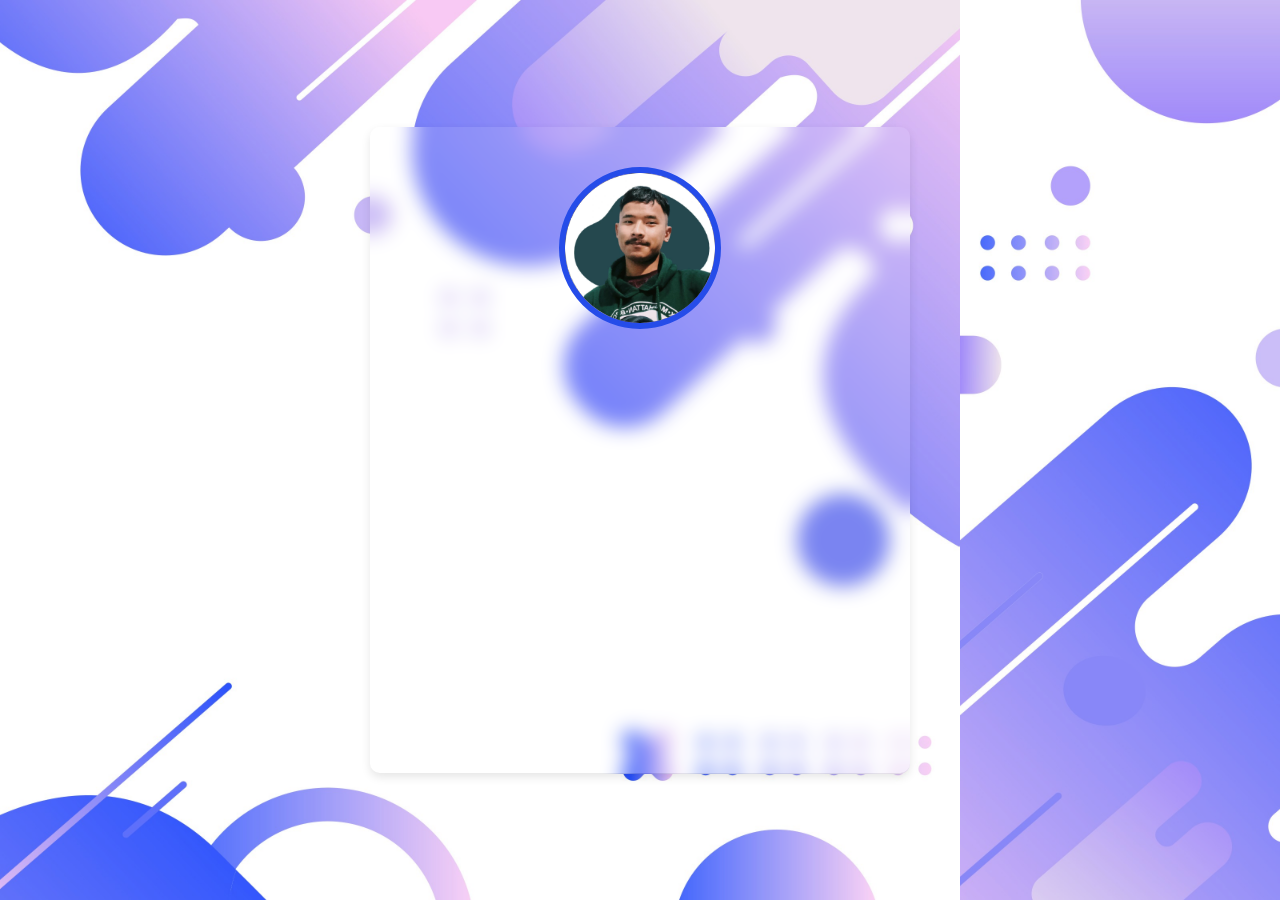
==== Entrance.html @ b1fc94ee "Add files via upload" ====
<!DOCTYPE html>
<html lang="en">

<head>
    <meta charset="UTF-8">
    <meta name="viewport" content="width=device-width, initial-scale=1.0">
    <title>Portfolio Entrance</title>
    <link rel="stylesheet" href="/style.css">
    <link href="https://cdnjs.cloudflare.com/ajax/libs/font-awesome/6.0.0-beta3/css/all.min.css" rel="stylesheet">
    <link rel="preconnect" href="https://fonts.googleapis.com">
    <link rel="preconnect" href="https://fonts.gstatic.com" crossorigin>
    <link href="https://fonts.googleapis.com/css2?family=Doto:wght,ROND@900,100&display=swap" rel="stylesheet">
</head>

<body>
    <div class="bg"></div>
    <div class="bg bg2"></div>
    <div class="bg bg3"></div>
    <div class="container">
        <div class="profile">
            <img src="/1719764957741.jpg" alt="Profile Picture" class="profile-pic">
            <h1 class="fade-in doto">Ankur Rabha</h1>
            <p id="title" class="fade-in">Welcome to my portfolio! Explore my work and connect with me.</p>
        </div>
        <div class="links">
            <div class="social-links fade-in">
                <a href="https://www.behance.net/ankurrabha2" target="_blank"><i class="fa-brands fa-behance"
                        alt="behance"></i></a>
                <a href="https://www.instagram.com/ankursdesigns/" target="_blank"><i class="fa-brands fa-instagram"
                        alt="instagram"></i></a>
                <a href="https://www.linkedin.com/in/ankur-rabha-555519225/" target="_blank"><i
                        class="fa-brands fa-linkedin-in" alt="LinkedIn"></i></a>
                <a href="https://x.com/ankurrabha113" target="_blank"><i class="fa-brands fa-twitter"
                        alt="Twitter"></i></a>
                <a href="https://www.facebook.com/profile.php?id=61554918422449" target="_blank"><i
                        class="fa-brands fa-facebook-f" alt="Facebook"></i></a>
            </div>
            <div class="others fade-in">
                <h3>My Web Apps</h3>
                <a href="https://ankurabha369.github.io/daily-quote-project-/" target="_blank"><i
                        class="fa-solid fa-quote-left" id="one"></i></a>
                <a href="" id="commingsoon"><i class="fa-solid fa-location-crosshairs"></i></a>
                <a href="" id="commingsoon"><i class="fa-solid fa-book"></i></i></a>
            </div>
            <a href="#projects" class="button fade-in">My Design Portfolio</a>

        </div>
    </div>
    <script src="/script.js"></script>
</body>

</html>
---- style.css ----
/* google fonts */
.doto{
  font-family: 'doto', sans-serif;
  font-size: 2rem;
}
#title{
font-family: Georgia, 'Times New Roman', Times, serif;
}


/* styles.css */

body {
    margin: 0;
    padding: 0;
    font-family: Arial, sans-serif;
    /* background-image:url("/1.jpg"); */
    background-size: auto;
    color: #0033ff;
    display: flex;
    justify-content: center;
    align-items: center;
    height: 100vh;
    overflow: hidden;
  }
  
  
  .container {
    text-align: center;
    background: rgba(255, 255, 255, 0.1); /* White with transparency */
    backdrop-filter: blur(10px); /* Apply blur effect */
    border-radius: 10px;
    box-shadow: 0 4px 10px rgba(0, 0, 0, 0.1);
    padding: 20px;
    width: 80%;
    margin: 10vmin;
    max-width: 500px;
    opacity: 0;
    transform: scale(0.9);
    transition: all 1s ease-out;
  }
  
  .container.visible {
    opacity: 1;
    transform: scale(1);
  }
  
  .profile-pic {
    margin: 20px;
    width: 150px;
    height: 150px;
    border-radius: 50%;
    border: 6px solid #254ce9;
    animation: pulse 2s infinite;
  }
  
  @keyframes pulse {
    0%, 100% {
      transform: scale(1);
    }
    50% {
      transform: scale(1.1);
    }
  }
  
  h1 {
    margin: 10px 0;
    font-size: 24px;
    margin: 15px;
  }
  
  p {
    font-size: 1.3rem;
    margin-bottom: 20px;
  }
  
  .button {
    display: inline-block;
    font-family: Georgia, 'Times New Roman', Times, serif;
    margin: 20px;
    padding: 10px 20px;
    background: #1845fa75;
    color: #ffffff7e;
    text-decoration: none;
    border-radius: 5px;
    transition: transform 0.3s
  }
  
  .button:hover {
    transform: scale(1.2);
  }
  
  .social-links{
    margin: 20px;
  }
  .social-links a i{
    margin: 10px;
    color: #1845fa;
    text-decoration: none;
    font-size: 5vmin;
    transition: color 0.9s;
    transition: transform .2s;
  }
  .others h3{
    font-family: 'Times New Roman', Times, serif;
    font-weight: 200
  }
  .others a i{
    margin: 5px 15px;
    text-decoration: none;
    font-size: 5vmin;
    transition: color 0.9s;
    transition: transform .2s;
  }
  .others a #one{
    color: #1845fa;

  }
  .others a #one:hover{
    color: #0323db;
    transform: scale(1.2) translateY(-5px);

  }
#commingsoon{
  color: #1845fa75;
}
  
  .social-links a i:hover {
    color: #0323db;
    transform: scale(1.2) translateY(-5px);
  }

  
  /* Fade-in animation */
  .fade-in {
    opacity: 0;
    transform: translateY(20px);
    animation: fade-in 1.2s forwards ease-out;
  }
  
  @keyframes fade-in {
    to {
      opacity: 1;
      transform: translateY(0);
    }
  }
  
  .fade-in:nth-child(1) {
    animation-delay: 0.3s;
  }
  
  .fade-in:nth-child(2) {
    animation-delay: 0.6s;
  }
  
  .fade-in:nth-child(3) {
    animation-delay: 0.9s;
  }





/* WEBSITE BACKGROUND */

  html {
    height: 100%;
}

body {
    margin: 0;
}

.bg {
    animation: slide 48s linear infinite alternate;
    background-image: url("2.jpg");
    background-size: contain;
    bottom: 0;
    left: -50%;
    opacity: .5;
    position: fixed;
    right: -50%;
    top: 0;
    z-index: -1;
}

.bg2 {
    animation-direction: alternate-reverse;
    animation-duration: 36s;
}


.content {
    background-color: rgba(255, 255, 255, .8);
    border-radius: .25em;
    box-shadow: 0 0 .25em rgba(0, 0, 0, .25);
    box-sizing: border-box;
    left: 50%;
    padding: 10vmin;
    position: fixed;
    text-align: center;
    top: 50%;
    transform: translate(-50%, -50%);
}

h1 {
    font-family: monospace;
}

@keyframes slide {
    0% {
        transform: translateX(-25%);
    }

    100% {
        transform: translateX(25%);
    }
}
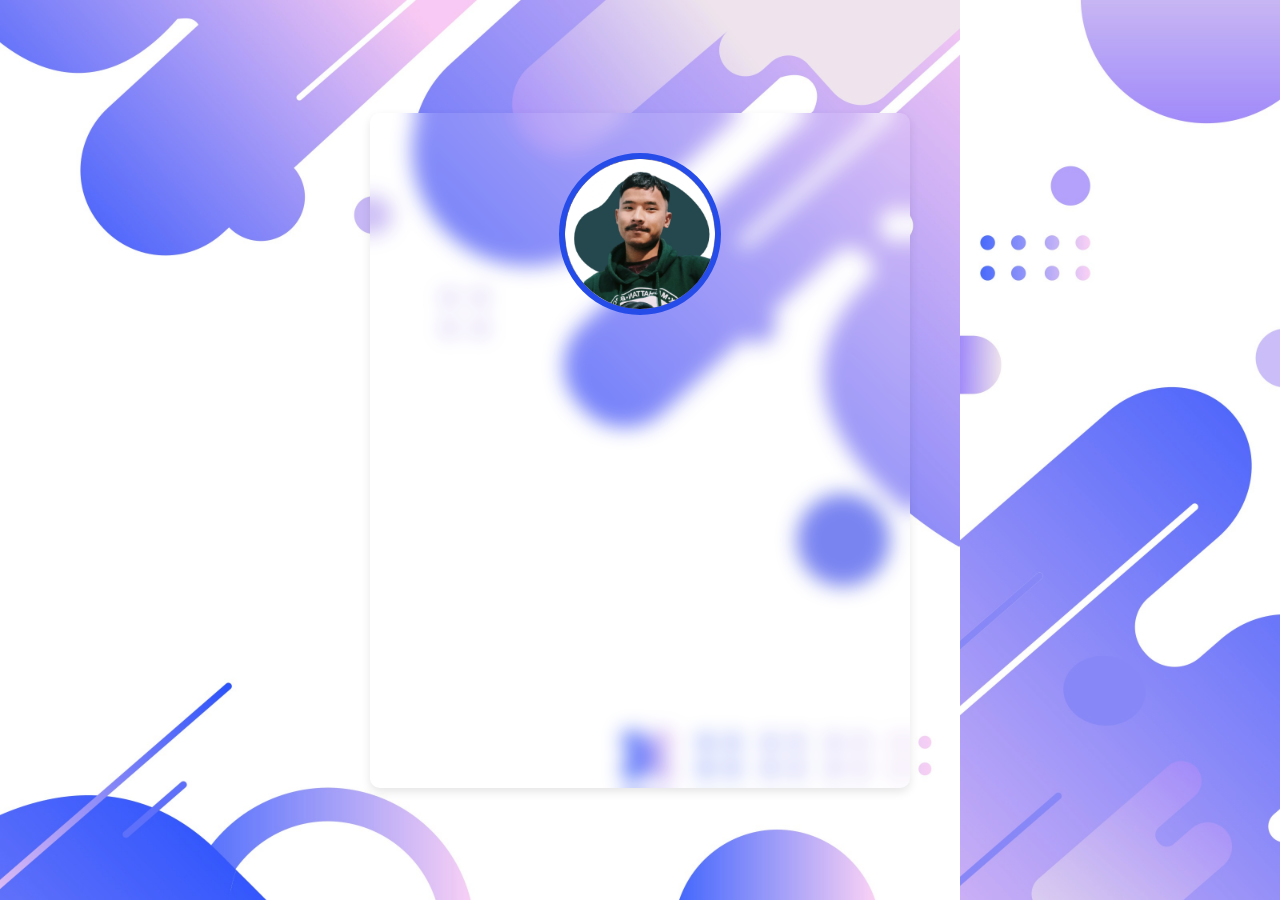
==== commit 62d51c4a: "Add files via upload" ====
--- a/Entrance.html
+++ b/Entrance.html
@@ -39,7 +39,12 @@
                 <h3>My Web Apps</h3>
                 <a href="https://ankurabha369.github.io/daily-quote-project-/" target="_blank"><i
                         class="fa-solid fa-quote-left" id="one"></i></a>
-                <a href="" id="commingsoon"><i class="fa-solid fa-location-crosshairs"></i></a>
+                <a href="" id="two"><svg xmlns="http://www.w3.org/2000/svg" xml:space="preserve"
+                        viewBox="0 0 50.799999 50.8">
+                        <path fill-rule="evenodd"
+                            d="m25.498824 9.5221795-.678765.405728s-8.160734 5.4353085-8.043108 14.1417815c.09499 7.030379 4.067406 10.980334 7.84152 11.920062v5.288069h1.529347v-5.299127c2.826696-.724538 5.753191-3.138357 7.070891-7.268226.08266-.259072.158376-.525271.227957-.797846v-.732351h-6.33769l6.386172-6.366609-.492486-1.637372-6.854844 6.806359v-4.853422l5.372277-5.186852-.857386-1.354128-4.514891 4.400064v-8.705711h-.0043l.0043-.240112zm-.880353 2.6580695v6.8642l-3.344491-3.246674c1.17043-1.620088 2.453547-2.853708 3.344491-3.617526zm-4.201026 4.917216 4.201026 4.079394v4.8194l-5.674235-5.586625c.360094-1.204366.877554-2.313818 1.473209-3.312169zm-1.866178 5.072874 6.067204 5.97279v6.137801c-2.897269-.916995-6.112613-4.087615-6.195643-10.233355-.0087-.644805.03919-1.270135.128436-1.877236zm7.596551 6.540128h5.34591c-1.13833 3.124445-3.314509 4.893939-5.34591 5.555152z" />
+                    </svg>
+                </a>
                 <a href="" id="commingsoon"><i class="fa-solid fa-book"></i></i></a>
             </div>
             <a href="#projects" class="button fade-in">My Design Portfolio</a>
--- a/style.css
+++ b/style.css
@@ -216,4 +216,14 @@
         transform: translateX(25%);
     }
 }
-  +#two svg{
+  height: 8vmin;
+  position: relative;
+  top: 2vmin;
+  fill: #1845fa
+}
+#two svg:hover{
+  transform: scale(1.2) translateY(-5px);
+  transition: transform .2s;
+
+}
